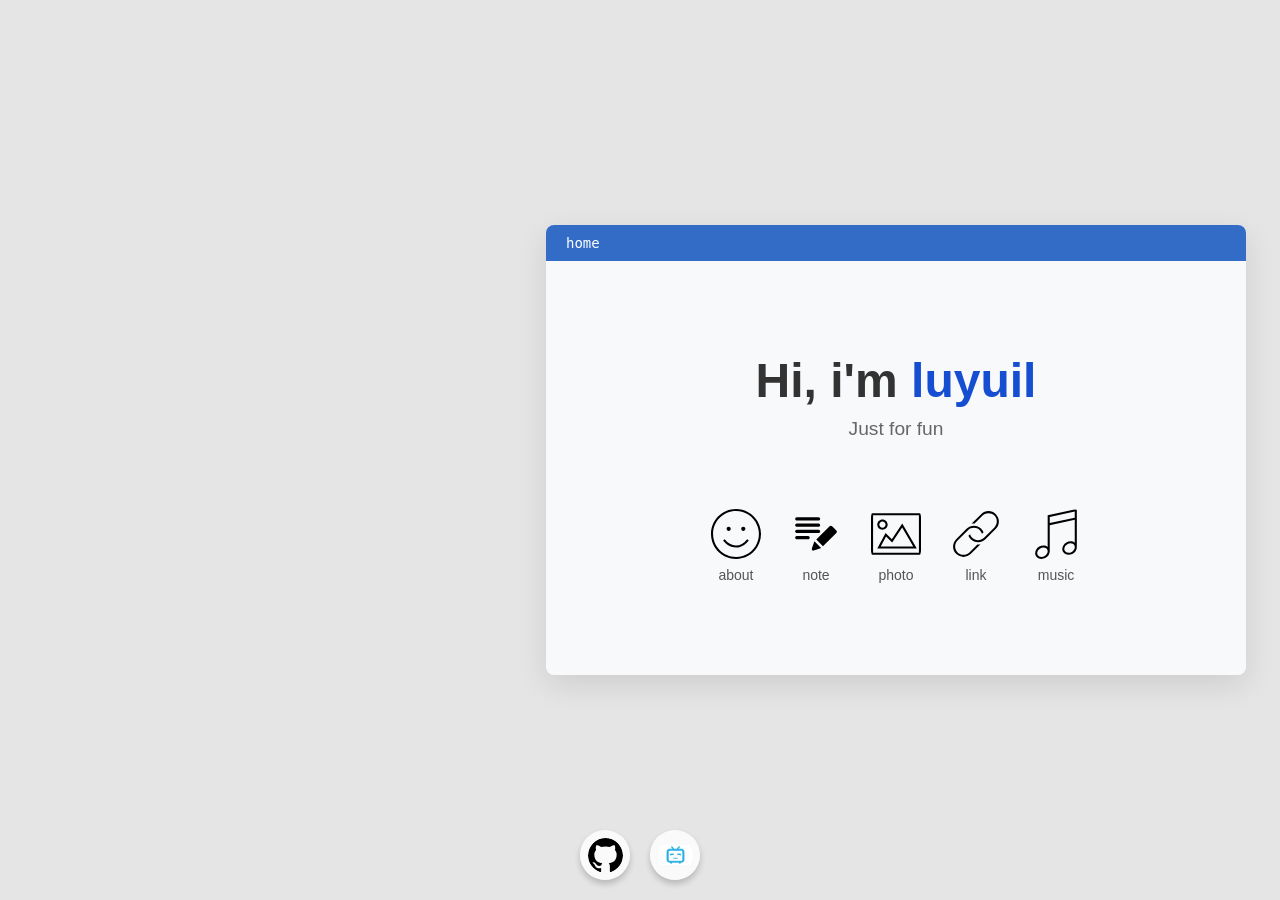
==== index.html @ 1b17c5f3 "重命名 blog.html 为 index.html 以便 GitHub Pages 直接访问" ====
<!DOCTYPE html>
<html lang="en">
<head>
    <meta charset="UTF-8">
    <meta name="viewport" content="width=device-width, initial-scale=1.0">
    <title>luyuil_blog</title>
    <!-- 引入外部 CSS 文件 -->
    <link rel="stylesheet" href="./CSS/style.css">
    <link rel="stylesheet" href="./CSS/diary.css">
    <link rel="stylesheet" href="./CSS/study.css">
    <!-- marked.js 用于渲染 md（async 异步加载，不阻塞页面交互） -->
    <script async src="https://cdn.jsdelivr.net/npm/marked/marked.min.js"></script>
</head>
<body>
    <!-- 视频背景 -->
    <video autoplay muted loop playsinline id="bg-video" poster="poster.jpg">
        <source src="./image/Isla1.mp4" type="video/mp4">
        您的浏览器不支持视频标签。
    </video>
    
    <!-- 半透明遮罩（可选） -->
    <div class="overlay"></div>

    <!-- 中间卡片窗口 -->
    <div class="main-card">
        <div class="card-header">home</div>
        <div class="card-body">
            <h1 class="greeting">Hi, i'm <span class="highlight">luyuil</span></h1>
            <p class="subtitle">Just for fun</p>
            
            <!-- 卡片示例图标区 -->
            <div class="icon-row">
                <div class="icon-item" id="about-icon"><img src="./image/myself2.svg" alt="icon1"><span>about</span></div>
                <div class="icon-item" id="note-icon"><img src="./image/note.svg" alt="icon2"><span>note</span></div>
                <div class="icon-item" id="photo"><img src="./image/photo2.svg" alt="icon3"><span>photo</span></div>
                <div class="icon-item" id="link"><img src="./image/link.svg" alt="icon4"><span>link</span></div>
                <div class="icon-item" id="music-icon"><img src="./image/music.svg" alt="icon5"><span>music</span></div>
            </div>
        </div>
    </div>

    <!-- 底部社交图标 -->
    <div class="link-icons">
        <!-- GitHub 图标 -->
        <div class="social-icon" id="github-icon" title="GitHub">
            <img src="./image/github.svg" alt="GitHub">
        </div>
        <!-- Bilibili 图标 -->
        <div class="social-icon" id="bilibili-icon" title="Bilibili">
            <img src="./image/bilibili.jpg" alt="Bilibili">
        </div>
    </div>

    <!-- 引入外部 JS 文件 -->
    <script src="./JavaScript/windowAnimation.js"></script>
    <script src="./JavaScript/script.js"></script>
    <script src="./JavaScript/diary.js"></script>
    <script src="./JavaScript/study.js"></script>

    <!-- 在 <body> 末尾加入弹出窗口结构 -->
    <!-- about窗口 -->
    <div class="popup-window" id="about-window">
        <!-- 头部 -->
        <div class="popup-header" id="popup-header">
            <span class="popup-title">about me</span>
            <div class="window-controls">
                <!-- 关闭按钮 -->
                <span class="control-btn" id="close-btn" title="关闭">✕</span>
            </div>
        </div>

        <!-- 头像和简介 -->    
        <div class="profile-box">
            <!-- 头像 -->
            <div class="profile-avatar">
                <!-- 替换为你自己的头像图片 -->
                <img src="./image/isla3.jpg" alt="Avatar">
            </div>
            <!-- 右侧文字 -->
            <div class="profile-text">
                <h2>I'm <span class="english-name">Luyuil</span></h2>
                <p>A student studies computer science and automation</p>
            </div>
        </div>

            <!-- 内容区 -->
            <div class="popup-body">
                <!-- 这里由 JS 动态加载 md 文件内容 -->
                <div id="md-content">加载中...</div>
            </div>
    </div>
 
    <!-- note 下拉面板 (小窗口) -->
    <div class="note-menu-panel" id="note-menu-panel">
        <div class="note-menu-item" id="note-diary">日记</div>
        <div class="note-menu-item" id="note-study">学习笔记</div>
    </div>

    <!-- 日记大窗口 -->
    <div class="popup-window" id="diary-window">
        <div class="popup-header" id="diary-popup-header">
            <span class="popup-title">diary</span>
            <div class="window-controls">
                <span class="control-btn" id="diary-close-btn" title="关闭">✕</span>
            </div>
        </div>
        <div class="popup-body" id="diary-content">
            <!-- 发说说 + 说说时间线 -->
            <div class="diary-app" id="diary-app">
                <!-- 发说说输入区 -->
                <div class="diary-composer">
                    <div class="diary-composer-head">
                        <img class="diary-avatar" src="./image/isla3.jpg" alt="avatar">
                        <textarea class="diary-input" id="diary-input" rows="2" placeholder="这一刻的想法…"></textarea>
                    </div>

                    <!-- 选中的图片预览 -->
                    <div class="diary-preview" id="diary-preview"></div>

                    <!-- 工具栏：加图片 + 发布 -->
                    <div class="diary-composer-toolbar">
                        <label class="diary-add-photo" title="添加图片（最多 9 张）">
                            <img src="./image/photo2.svg" alt="photo">
                            图片
                            <input type="file" id="diary-file" accept="image/*" multiple hidden>
                        </label>
                        <button class="diary-publish" id="diary-publish" disabled>发布</button>
                    </div>
                </div>

                <!-- 说说列表：最新的在最上面 -->
                <div class="diary-feed" id="diary-feed"></div>
            </div>
        </div>
    </div>

    <!-- 学习笔记大窗口 -->
    <div class="popup-window" id="study-window">
        <div class="popup-header" id="study-popup-header">
            <span class="popup-title">study note</span>
            <div class="window-controls">
                <span class="control-btn" id="study-close-btn" title="关闭">✕</span>
            </div>
        </div>
        <div class="popup-body" id="study-content">
            <!-- 左：文件夹树；右：笔记内容 -->
            <div class="study-app" id="study-app">
                <div class="study-sidebar">
                    <div class="study-sidebar-head">
                        <span>学习笔记</span>
                        <div class="study-sidebar-btns">
                            <button class="study-icon-btn" id="study-refresh" title="刷新">↻</button>
                            <button class="study-icon-btn" id="study-switch" title="更换文件夹">📂</button>
                        </div>
                    </div>
                    <div class="study-tree" id="study-tree"></div>
                </div>
                <div class="study-note" id="study-note">
                    <div class="study-loading">从左侧选择一篇笔记</div>
                </div>
            </div>
        </div>
    </div>

    <!-- photo窗口 -->
    <div class="popup-window" id="photo-window">
        <!-- 头部 -->
        <div class="popup-header" id="photo-popup-header">
            <span class="popup-title">photo</span>
            <div class="window-controls">
                <span class="control-btn" id="photo-close-btn" title="关闭">✕</span>
            </div>
        </div>

        <!-- 照片墙区域 -->
        <div class="popup-body photo-wall" id="photo-content">
            <!-- 图片将通过 JS 动态添加到这里 -->
        </div>
    </div>

    <!-- 点击图片后的大图预览弹层 -->
    <div class="photo-preview-overlay" id="photo-preview-overlay">
        <div class="photo-preview-box" id="photo-preview-box">
            <img id="preview-img" src="" alt="Preview">
            <span class="preview-close-btn" id="preview-close-btn">✕</span>
        </div>
    </div>

    <!-- link窗口 -->
    <div class="popup-window" id="link-window">
        <!-- 头部 -->
        <div class="popup-header" id="link-popup-header">
            <span class="popup-title">links</span>
            <div class="window-controls">
                <span class="control-btn" id="link-close-btn" title="关闭">✕</span>
            </div>
        </div>

        <!-- 内容区（自动排版） -->
        <div class="popup-body" id="link-content">
            <!-- 项目将通过 JS 动态添加到这里 -->
        </div>
    </div>
    
</body>
</html>
---- CSS/style.css ----
/* ================= 基础设置 ================= */
body, html {
    margin: 0;
    padding: 0;
    height: 100%;
    overflow: hidden;
}

/* ================= 背景及遮罩 ================= */
#bg-video {
    position: fixed;
    top: 0;
    left: 0;
    width: 100%;
    height: 100%;
    object-fit: cover;
    z-index: 0;
    pointer-events: none;
}

.overlay {
    position: fixed;
    top: 0;
    left: 0;
    width: 100%;
    height: 100%;
    background: rgba(0, 0, 0, 0.1); /* 半透明遮罩 */
    z-index: 1;
    pointer-events: none;
}

/* ================= 中间卡片样式 ================= */
.main-card {
    position: absolute;
    top: 50%;
    left: 70%;
    transform: translate(-50%, -50%);
    width: 700px;
    height: 450px;
    background-color: #f8f9fa;
    border-radius: 8px;
    box-shadow: 0 10px 30px rgba(0, 0, 0, 0.1);
    z-index: 10;
    overflow: hidden;
    display: flex;
    flex-direction: column;
}

.card-header {
    background-color: rgb(51, 108, 199);
    color: white;
    padding: 10px 20px;
    font-family: monospace;
    font-size: 14px;
}

.card-body {
    flex: 1;
    display: flex;
    flex-direction: column;
    align-items: center;
    justify-content: center;
    padding: 20px;
    font-family: 'Segoe UI', Tahoma, Geneva, Verdana, sans-serif;
}

.greeting {
    font-size: 3rem;
    margin: 0;
    color: #333;
    opacity: 0;
    animation: fadeInUp 1s ease forwards 0.2s;
}

.highlight {
    color: #164ed2;
}

.subtitle {
    font-size: 1.2rem;
    color: #666;
    margin-top: 10px;
    opacity: 0;
    animation: fadeInUp 1s ease forwards 0.5s;
}

/* 卡片内的图标行 */
.icon-row {
    display: flex;
    gap: 30px;
    margin-top: 50px;
}

.icon-item {
    display: flex;
    flex-direction: column;
    align-items: center;
    cursor: pointer;
    opacity: 0;
    animation: fadeInRight 0.8s ease forwards;
}

.icon-item:nth-child(1) { animation-delay: 0.8s; }
.icon-item:nth-child(2) { animation-delay: 1.0s; }
.icon-item:nth-child(3) { animation-delay: 1.2s; }
.icon-item:nth-child(4) { animation-delay: 1.4s; }
.icon-item:nth-child(5) { animation-delay: 1.6s; }

.icon-item img {
    width: 50px;
    height: 50px;
    margin-bottom: 8px;
    border-radius: 8px;
}

.icon-item span {
    font-size: 14px;
    color: #555;
}

/* ================= 底部固定链接图标样式 ================= */
.link-icons {
    position: fixed;
    bottom: 20px;
    left: 50%;
    transform: translateX(-50%);
    display: flex;
    gap: 20px;
    z-index: 10;
}

.social-icon {
    width: 50px;
    height: 50px;
    border-radius: 50%;
    background: rgba(255, 255, 255, 0.8);
    display: flex;
    align-items: center;
    justify-content: center;
    cursor: pointer;
    transition: transform 0.3s, background 0.3s;
    box-shadow: 0 4px 6px rgba(0,0,0,0.2);
}

.social-icon:hover {
    transform: scale(1.1);
    background: #fff;
}

.social-icon img {
    width: 70%;
    height: 70%;
    object-fit: contain;
    border-radius: 50%;
}

/* ================= 弹出窗口样式 ================= */
.popup-window {
    position: fixed;
    top: 50%;
    left: 50%;
    width: 800px; 
    height: 600px;
    /* 删掉 margin-top 和 margin-left */
    transform: translate(-50%, -50%) scale(0); /* 用 translate 居中 + scale(0) 隐藏 */
    background-color: #f8f9fa;
    border-radius: 8px;
    box-shadow: 0 10px 30px rgba(0, 0, 0, 0.3);
    z-index: 100; 
    display: none; 
    flex-direction: column;
    overflow: hidden;
    user-select: none; 
    /* 初始不可点击，防止盖住其他元素 */
    pointer-events: none;
}

.profile-box {
    display: flex;
    align-items: center;
    padding: 30px 40px 20px 40px;
    background-color: #fff; /* 白色背景，让简介区更明显 */
    border-bottom: 1px solid #eee;
    user-select: text; /* 允许选中文字 */
}

.profile-avatar {
    width: 120px;
    height: 120px;
    border-radius: 50%; /* 圆形头像 */
    overflow: hidden;
    margin-right: 30px;
    flex-shrink: 0;
}

.profile-avatar img {
    width: 100%;
    height: 100%;
    object-fit: cover;
}

.profile-text h2 {
    margin: 0 0 5px 0;
    color: #666;
    font-size: 2.5rem;
}

.profile-text .english-name {
    color: aqua;
    font-size: 2.5rem;
    margin-left: 10px;
}

.profile-text p {
    margin: 0;
    color: #777;
    font-size: 1rem;
}

.popup-header {
    background-color: rgb(51, 108, 199);
    color: white;
    padding: 10px 15px;
    display: flex;
    justify-content: space-between;
    align-items: center;
    font-family: monospace;
    cursor: grab; /* 表示可以拖拽 */
}

.popup-header:active {
    cursor: grabbing; /* 拖拽时变成抓手 */
}

.popup-title {
    font-size: 16px;
}

.window-controls {
    display: flex;
    gap: 10px;
}

.control-btn {
    cursor: pointer;
    font-size: 18px;
    line-height: 1;
    transition: color 0.2s;
}

.control-btn:hover {
    color: #ffcc00;
}

.popup-body {
    flex: 1;
    padding: 20px;
    overflow-y: auto;
    user-select: text; /* 内容可选中 */
    font-family: 'Segoe UI', Tahoma, Geneva, Verdana, sans-serif;
    color: #333;
    line-height: 1.6;
}

/* Markdown 标题样式 */
.popup-body h1, .popup-body h2, .popup-body h3 {
    border-bottom: 1px solid #ddd;
    padding-bottom: 10px;
    margin-top: 20px;
}

/* ================= Link 窗口项目卡片样式 ================= */
.project-card {
    display: inline-block;
    width: calc(50% - 20px); /* 一行两个，中间留20px缝隙 */
    margin: 10px;
    padding: 20px;
    background: rgba(255, 255, 255, 0.5); /* 半透明白色 */
    backdrop-filter: blur(10px); /* 半模糊效果（毛玻璃） */
    border-radius: 12px;
    border: 1px solid rgba(255, 255, 255, 0.3);
    box-shadow: 0 4px 6px rgba(0, 0, 0, 0.1);
    text-align: center;
    font-size: 18px;
    font-weight: bold;
    color: #333;
    cursor: pointer;
    box-sizing: border-box; /* 确保 padding 不会撑大宽度 */
    transition: transform 0.3s ease, box-shadow 0.3s ease, background 0.3s ease;
}

/* 鼠标悬停放大效果 */
.project-card:hover {
    transform: scale(1.05);
    background: rgba(255, 255, 255, 0.8); /* 稍微变实一点 */
    box-shadow: 0 8px 12px rgba(0, 0, 0, 0.2);
}

/* 防止卡片内的文本被选中（拖拽残留体验） */
.project-card {
    user-select: none;
}

/* ================= Photo 窗口特殊样式 ================= */
/* 修改photo弹窗主体背景，让它更像一张大桌子 */
#photo-window {
    background-color: #e0e5ec;
}

/* 照片墙容器，相对定位，方便内部图片绝对定位 */
.photo-wall {
    position: relative;
    overflow: hidden; /* 超出窗口的部分隐藏 */
    padding: 0;
    background: linear-gradient(135deg, #f5f7fa 0%, #c3cfe2 100%);
}

/* 单张拍立得卡片 */
.photo-card {
    position: absolute;
    width: 150px;
    height: 150px;
    background: #fff;
    padding: 8px 8px 10px 8px; /* 底部留白模拟拍立得 */
    box-shadow: 0 4px 8px rgba(0,0,0,0.2);
    cursor: grab;
    user-select: none;
    transition: transform 0.2s, box-shadow 0.2s;
    z-index: 10;
}

.photo-card:active {
    cursor: grabbing;
}

.photo-card:hover {
    transform: scale(1.1) !important; /* 强制覆盖原始旋转，放大 */
    box-shadow: 0 8px 16px rgba(0,0,0,0.3);
    z-index: 50;
}

.photo-card img {
    width: 100%;
    height: 100%;
    object-fit: cover;
     /* pointer-events: none;  <-- 删掉这行！ */
}

/* ================= 大图预览层 ================= */
.photo-preview-overlay {
    position: fixed;
    top: 0;
    left: 0;
    width: 100vw;
    height: 100vh;
    background: rgba(0, 0, 0, 0.7);
    z-index: 999;
    display: none;
    align-items: center;
    justify-content: center;
}

.photo-preview-overlay.show {
    display: flex;
}

.photo-preview-box {
    position: relative;
    /* 删掉 width: 75vw 和 height: 75vh */
    max-width: 90vw;  /* 最大不能超过屏幕宽度的90% */
    max-height: 90vh; /* 最大不能超过屏幕高度的90% */
    background: white;
    padding: 3px; /* 极细的白边，或者改成 0 */
    box-shadow: 0 10px 30px rgba(0,0,0,0.5);
    border-radius: 8px;
    display: inline-block; /* 让盒子自动适应内容大小 */
    line-height: 0; /* 消除图片底部的间隙 */
}

.photo-preview-box img {
    width: 100%;
    height: 100%;
    object-fit: contain; /* 保持图片比例 */
}

.preview-close-btn {
    position: absolute;
    top: 10px;
    right: 15px;
    font-size: 24px;
    cursor: pointer;
    color: #333;
    transition: color 0.2s;
}

.preview-close-btn:hover {
    color: red;
}

/* ================= Note 下拉面板 ================= */
.note-menu-panel {
    position: fixed;
    /* 默认隐藏在 note 图标下方（需要根据实际 DOM 布局微调位置） */
    /* 这里假设 note 图标是第2个，坐标参考居中卡片 */
    display: none;
    flex-direction: column;
    gap: 10px;
    padding: 15px;
    background: #fff;
    border-radius: 12px;
    box-shadow: 0 8px 24px rgba(0, 0, 0, 0.15);
    z-index: 200;
    opacity: 0;
    transform: translateY(-10px) scale(0.9);
    transition: opacity 0.3s ease, transform 0.3s ease;
}

/* 展开状态 */
.note-menu-panel.show {
    display: flex;
    opacity: 1;
    transform: translateY(0) scale(1);
}

/* 面板里的选项 */
.note-menu-item {
    padding: 12px 24px;
    background: #f0f0f0;
    border-radius: 8px;
    text-align: center;
    font-size: 16px;
    font-weight: bold;
    color: #333;
    cursor: pointer;
    transition: transform 0.2s, background 0.2s, color 0.2s;
}

.note-menu-item:hover {
    transform: scale(1.05);
    background: #164ed2;
    color: white;
}

/* 隐藏面板的过渡效果（用于收起） */
.note-menu-panel.hide {
    display: flex;
    opacity: 0;
    transform: translateY(-10px) scale(0.9);
    pointer-events: none;
}

/* ================= 日记和学习笔记专属样式（更瘦长） ================= */
#diary-window, #study-window {
    width: 750px;   /* 宽度变窄 */
    height: 900px;  /* 高度变高 */
}

/* 可选：让它们的背景或内部排版特殊一点，防止和普通的 about 混淆 */
#diary-window .popup-body, #study-window .popup-body {
    background-color: #fdfdfd; /* 更纯净一点的白色背景 */
}

/* ================= 动画关键帧 ================= */
@keyframes fadeInUp {
    from {
        opacity: 0;
        transform: translateY(20px);
    }
    to {
        opacity: 1;
        transform: translateY(0);
    }
}

@keyframes fadeInRight {
    from {
        opacity: 0;
        transform: translateX(-20px);
    }
    to {
        opacity: 1;
        transform: translateX(0);
    }
}

/* music图标旋转动画 */
@keyframes rotate {
    from {
        transform: rotate(0deg);
    }
    to {
        transform: rotate(360deg);
    }
}

.rotating {
    animation: rotate 1s linear infinite; /* 顺时针无限旋转 */
}
---- CSS/diary.css ----
/* ================= 日记（说说）功能样式 ================= */

/* 让日记窗口的内容区占满并垂直排列：上面固定输入框，下面滚动时间线 */
#diary-content {
    display: flex;
    flex-direction: column;
    padding: 0;
    background-color: #f0f2f5;
}

.diary-app {
    display: flex;
    flex-direction: column;
    height: 100%;
    min-height: 0;
}

/* ---------- 发说说输入区 ---------- */
.diary-composer {
    background: #fff;
    border-bottom: 1px solid #e6e6e6;
    padding: 14px 16px 10px;
    flex-shrink: 0;
}

.diary-composer-head {
    display: flex;
    align-items: flex-start;
    gap: 10px;
}

.diary-avatar {
    width: 40px;
    height: 40px;
    border-radius: 50%;
    object-fit: cover;
    flex-shrink: 0;
    margin-top: 2px;
}

.diary-input {
    flex: 1;
    border: none;
    outline: none;
    resize: none;
    font-family: 'Segoe UI', Tahoma, Geneva, Verdana, sans-serif;
    font-size: 14px;
    line-height: 1.6;
    color: #333;
    background: transparent;
    max-height: 160px;
}

.diary-input::placeholder {
    color: #aaa;
}

/* 选中的图片预览 */
.diary-preview {
    display: flex;
    flex-wrap: wrap;
    gap: 8px;
    margin: 10px 0 0 50px;
}

.diary-preview-item {
    position: relative;
    width: 64px;
    height: 64px;
    border-radius: 8px;
    overflow: hidden;
    border: 1px solid #eee;
}

.diary-preview-item img {
    width: 100%;
    height: 100%;
    object-fit: cover;
    display: block;
}

.diary-preview-remove {
    position: absolute;
    top: 2px;
    right: 2px;
    width: 18px;
    height: 18px;
    line-height: 16px;
    text-align: center;
    background: rgba(0, 0, 0, 0.55);
    color: #fff;
    font-size: 12px;
    border-radius: 50%;
    cursor: pointer;
    user-select: none;
}

.diary-preview-remove:hover {
    background: rgba(255, 59, 48, 0.9);
}

/* 底部工具栏：图片按钮 + 发布按钮 */
.diary-composer-toolbar {
    display: flex;
    justify-content: space-between;
    align-items: center;
    margin: 10px 0 0 50px;
}

.diary-add-photo {
    display: inline-flex;
    align-items: center;
    gap: 4px;
    font-size: 13px;
    color: #666;
    cursor: pointer;
    padding: 4px 8px;
    border-radius: 6px;
    transition: background 0.2s;
}

.diary-add-photo:hover {
    background: #f2f3f5;
    color: #164ed2;
}

.diary-add-photo img {
    width: 18px;
    height: 18px;
}

.diary-publish {
    border: none;
    background: #164ed2;
    color: #fff;
    font-size: 13px;
    padding: 6px 22px;
    border-radius: 16px;
    cursor: pointer;
    transition: opacity 0.2s, transform 0.1s;
}

.diary-publish:hover {
    opacity: 0.88;
}

.diary-publish:active {
    transform: scale(0.96);
}

.diary-publish:disabled {
    background: #b8c4dc;
    cursor: not-allowed;
}

/* ---------- 说说时间线 ---------- */
.diary-feed {
    flex: 1;
    overflow-y: auto;
    padding: 16px;
    min-height: 0;
}

.diary-post {
    position: relative;
    background: #fff;
    border-radius: 12px;
    padding: 14px 14px 10px;
    margin-bottom: 12px;
    box-shadow: 0 1px 3px rgba(0, 0, 0, 0.06);
    animation: diaryIn 0.35s ease;
}

.diary-post-head {
    display: flex;
    align-items: center;
    gap: 10px;
    margin-bottom: 8px;
}

.diary-post-name {
    font-size: 14px;
    font-weight: bold;
    color: #164ed2;
}

.diary-post-text {
    font-size: 14px;
    line-height: 1.7;
    color: #333;
    white-space: pre-wrap;
    word-break: break-word;
    margin-bottom: 10px;
}

.diary-post-text a {
    color: #164ed2;
    text-decoration: none;
}

.diary-post-text a:hover {
    text-decoration: underline;
}

/* 图片九宫格 */
.diary-photos {
    display: grid;
    gap: 5px;
    margin-bottom: 8px;
}

.diary-photos.photo-count-1 {
    grid-template-columns: 1fr;
    max-width: 70%;
}

.diary-photos.photo-count-2 {
    grid-template-columns: repeat(2, 1fr);
    max-width: 70%;
}

.diary-photos.photo-count-3,
.diary-photos.photo-count-4,
.diary-photos.photo-count-5,
.diary-photos.photo-count-6,
.diary-photos.photo-count-7,
.diary-photos.photo-count-8,
.diary-photos.photo-count-9 {
    grid-template-columns: repeat(3, 1fr);
}

.diary-photos img {
    width: 100%;
    height: 100%;
    object-fit: cover;
    border-radius: 6px;
    display: block;
    cursor: zoom-in;
    transition: opacity 0.2s;
    aspect-ratio: 1;
}

.diary-photos.photo-count-1 img {
    aspect-ratio: auto;
    max-height: 280px;
}

.diary-photos.photo-count-2 img {
    aspect-ratio: 1;
}

.diary-photos img:hover {
    opacity: 0.88;
}

/* 右下角时间 */
.diary-post-time {
    text-align: right;
    font-size: 12px;
    color: #999;
    margin-top: 2px;
}

/* 鼠标悬停出现的删除按钮 */
.diary-post-delete {
    position: absolute;
    top: 8px;
    right: 10px;
    width: 22px;
    height: 22px;
    line-height: 20px;
    text-align: center;
    font-size: 13px;
    color: #bbb;
    border-radius: 50%;
    cursor: pointer;
    opacity: 0;
    transition: opacity 0.2s, background 0.2s;
    user-select: none;
}

.diary-post:hover .diary-post-delete {
    opacity: 1;
}

.diary-post-delete:hover {
    background: #f2f3f5;
    color: #e64340;
}

/* 空状态 */
.diary-empty {
    text-align: center;
    color: #999;
    font-size: 14px;
    padding: 60px 20px;
}

/* 新说说入场动画 */
@keyframes diaryIn {
    from {
        opacity: 0;
        transform: translateY(-12px);
    }
    to {
        opacity: 1;
        transform: translateY(0);
    }
}

/* ---------- 点开大图 ---------- */
.diary-lightbox {
    position: fixed;
    inset: 0;
    background: rgba(0, 0, 0, 0.75);
    z-index: 999;
    display: flex;
    align-items: center;
    justify-content: center;
    cursor: zoom-out;
}

.diary-lightbox img {
    max-width: 88vw;
    max-height: 88vh;
    border-radius: 6px;
    box-shadow: 0 10px 40px rgba(0, 0, 0, 0.5);
}

/* 发布成功提示 */
.diary-toast {
    position: fixed;
    top: 90px;
    left: 50%;
    transform: translateX(-50%) translateY(-8px);
    background: rgba(0, 0, 0, 0.75);
    color: #fff;
    font-size: 13px;
    padding: 8px 18px;
    border-radius: 18px;
    z-index: 1000;
    opacity: 0;
    pointer-events: none;
    transition: opacity 0.25s, transform 0.25s;
}

.diary-toast.show {
    opacity: 1;
    transform: translateX(-50%) translateY(0);
}
---- CSS/study.css ----
/* ================= 学习笔记窗口样式 ================= */

/* 学习笔记窗口比普通窗口宽一点，方便左右分栏 */
#study-window {
    width: 920px;
    height: 760px;
}

#study-content {
    display: flex;
    padding: 0;
}

.study-app {
    display: flex;
    width: 100%;
    height: 100%;
    min-height: 0;
}

/* ---------- 左侧文件栏 ---------- */
.study-sidebar {
    width: 230px;
    flex-shrink: 0;
    background: #fafafa;
    border-right: 1px solid #e6e6e6;
    display: flex;
    flex-direction: column;
    user-select: none;
}

.study-sidebar-head {
    padding: 10px 12px;
    border-bottom: 1px solid #eee;
    display: flex;
    justify-content: space-between;
    align-items: center;
    font-size: 13px;
    font-weight: bold;
    color: #555;
    flex-shrink: 0;
}

.study-sidebar-btns {
    display: flex;
    gap: 6px;
}

.study-icon-btn {
    border: none;
    background: #f0f0f0;
    border-radius: 6px;
    width: 26px;
    height: 26px;
    cursor: pointer;
    font-size: 14px;
    line-height: 1;
    color: #555;
    transition: background 0.2s, color 0.2s;
}

.study-icon-btn:hover {
    background: #e3e7f5;
    color: #164ed2;
}

.study-tree {
    flex: 1;
    overflow-y: auto;
    padding: 8px;
    min-height: 0;
}

.study-node-row {
    display: flex;
    align-items: center;
    gap: 4px;
    padding: 5px 8px;
    border-radius: 6px;
    cursor: pointer;
    font-size: 13px;
    color: #333;
    white-space: nowrap;
    overflow: hidden;
    text-overflow: ellipsis;
}

.study-node-row:hover {
    background: #eef1f8;
}

.study-caret {
    font-size: 10px;
    width: 14px;
    text-align: center;
    color: #999;
    display: inline-block;
    transition: transform 0.15s;
    flex-shrink: 0;
}

.study-node-name {
    overflow: hidden;
    text-overflow: ellipsis;
}

.study-node.open > .study-node-row .study-caret {
    transform: rotate(90deg);
}

.study-children {
    display: none;
    margin-left: 14px;
    border-left: 1px solid #eee;
    padding-left: 4px;
}

.study-node.open > .study-children {
    display: block;
}

.study-file-row.study-active,
.study-file-row.study-active:hover {
    background: #164ed2;
    color: #fff;
}

/* 未连接/授权时的提示区 */
.study-connect {
    padding: 22px 16px;
    text-align: center;
    color: #777;
    font-size: 13px;
    line-height: 1.8;
}

.study-connect-btn {
    margin-top: 10px;
    background: #164ed2;
    color: #fff;
    border: none;
    border-radius: 16px;
    padding: 8px 22px;
    font-size: 13px;
    cursor: pointer;
}

.study-connect-btn:hover {
    opacity: 0.9;
}

.study-hint {
    font-size: 12px;
    color: #999;
    margin-top: 12px;
    word-break: break-all;
}

/* ---------- 右侧笔记内容 ---------- */
.study-note {
    flex: 1;
    overflow-y: auto;
    padding: 22px 26px;
    min-width: 0;
}

.study-note-title {
    font-size: 18px;
    font-weight: bold;
    color: #333;
    padding-bottom: 10px;
    border-bottom: 1px solid #eee;
}

.study-note-path {
    font-size: 12px;
    color: #999;
    margin: 6px 0 18px;
}

.study-note-body {
    font-size: 14px;
    line-height: 1.8;
    color: #333;
    word-break: break-word;
}

.study-note-body img {
    max-width: 100%;
    border-radius: 8px;
    margin: 6px 0;
}

.study-note-body pre {
    background: #f6f8fa;
    padding: 12px 14px;
    border-radius: 8px;
    overflow-x: auto;
}

.study-note-body code {
    background: #f2f4f7;
    padding: 2px 5px;
    border-radius: 4px;
    font-size: 13px;
}

.study-note-body pre code {
    background: none;
    padding: 0;
}

.study-note-body blockquote {
    border-left: 3px solid #164ed2;
    margin: 12px 0;
    padding: 2px 14px;
    color: #666;
    background: #f7f9fd;
}

.study-note-body table {
    border-collapse: collapse;
    margin: 12px 0;
}

.study-note-body th,
.study-note-body td {
    border: 1px solid #ddd;
    padding: 6px 12px;
}

.study-note-body a {
    color: #164ed2;
    text-decoration: none;
}

.study-note-body a:hover {
    text-decoration: underline;
}

.study-note-body hr {
    border: none;
    border-top: 1px solid #eee;
    margin: 18px 0;
}

.study-loading {
    color: #999;
    font-size: 13px;
    padding: 40px 20px;
    text-align: center;
}
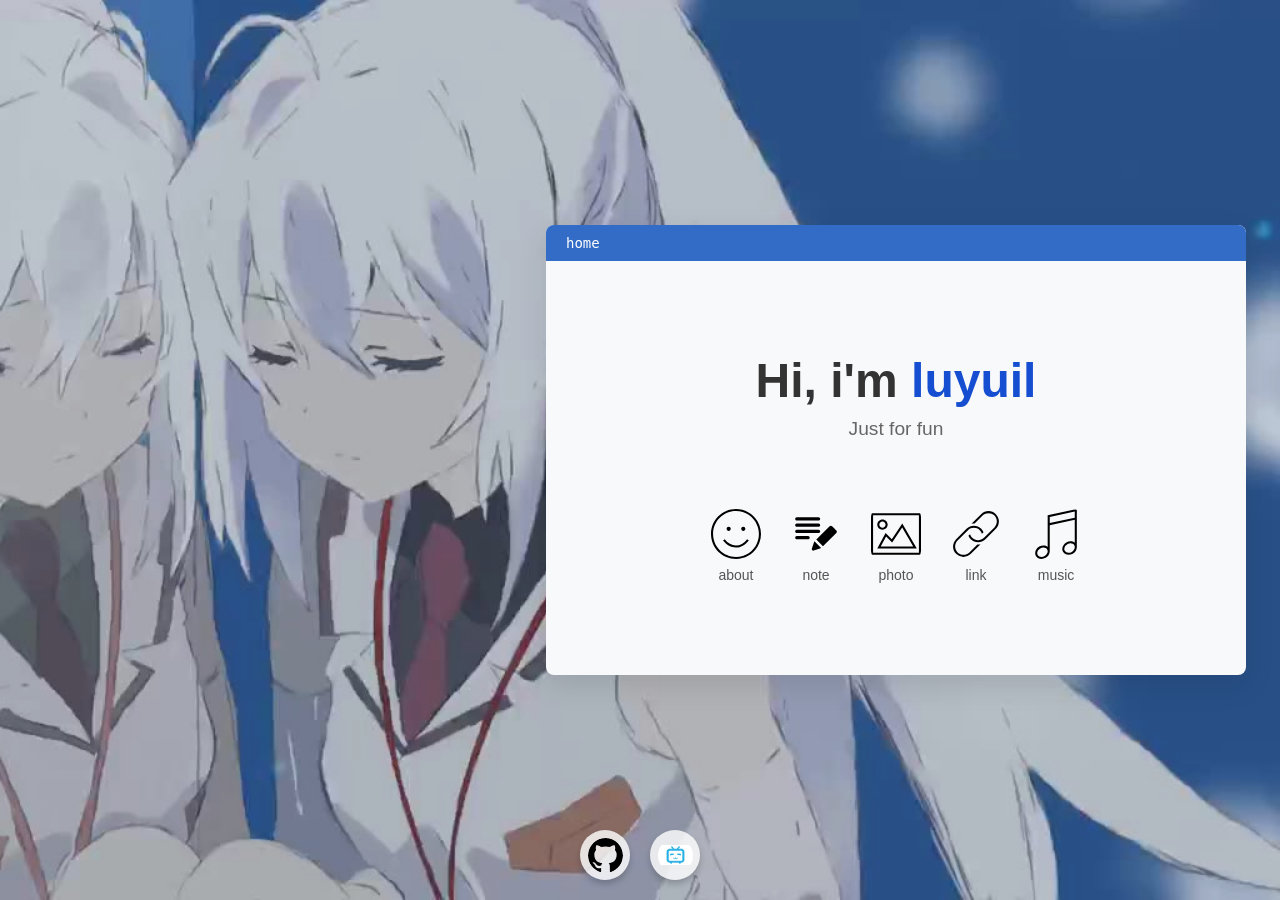
==== commit f811d6d0: "优化加载速度：压缩视频/音乐/照片，照片墙懒加载，新增背景封面" ====
--- a/index.html
+++ b/index.html
@@ -13,7 +13,7 @@
 </head>
 <body>
     <!-- 视频背景 -->
-    <video autoplay muted loop playsinline id="bg-video" poster="poster.jpg">
+    <video autoplay muted loop playsinline id="bg-video" poster="./image/poster.jpg">
         <source src="./image/Isla1.mp4" type="video/mp4">
         您的浏览器不支持视频标签。
     </video>
